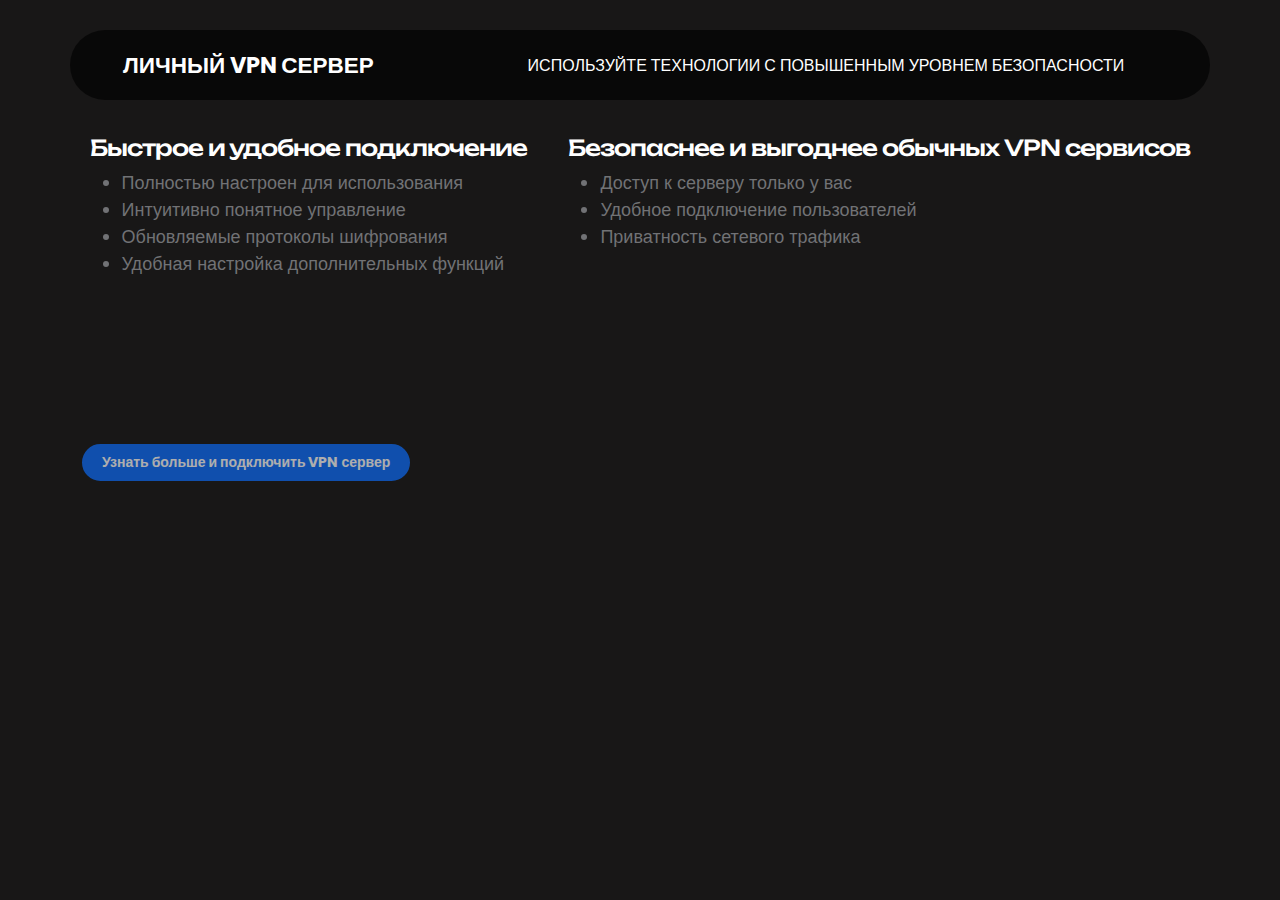
==== index.html @ d7507fad "Update index.html" ====
<!doctype html>
<html lang="ru">
<head>
    <meta charset="utf-8">
    <meta name="viewport" content="width=device-width, initial-scale=1">

    <meta name="description" content="Персональный VPN сервер с высоким уровнем безопасности и удобством использования.">
    <meta name="author" content="VPN Team">

    <title>Персональный VPN Сервер</title>

    <!-- CSS FILES -->                
    <link rel="preconnect" href="https://fonts.googleapis.com">
    <link rel="preconnect" href="https://fonts.gstatic.com" crossorigin>
    <link href="https://fonts.googleapis.com/css2?family=Poppins:ital,wght@0,200;0,400;0,700;1,200&family=Unbounded:wght@400;700&display=swap" rel="stylesheet">
    <link href="css/bootstrap.min.css" rel="stylesheet">
    <link href="css/bootstrap-icons.css" rel="stylesheet">
    <link href="css/tooplate-kool-form-pack.css" rel="stylesheet">

    <style>
        /* Custom CSS */
        .text-content, .additional-text {
            position: absolute;
            color: white;
            font-size: 1.25rem;
            line-height: 1.5;
        }

        .text-content {
            top: 15%;
            left: 7%;
        }

        .additional-text {
            top: 15%;
            right: 7%;
        }

        @media (max-width: 768px) {
            .text-content, .additional-text {
                font-size: 1rem;
                top: 10%;
            }
        }

        #whatsapp-link, #telegram-link {
            display: flex;
            flex-direction: column;
            align-items: center;
        }
    </style>
</head>
<body>

<main>
    <header class="site-header">
        <div class="container">
            <div class="row justify-content-between">
                <div class="col-lg-12 d-flex align-items-center">
                    <a class="site-header-text me-auto" href="index.html">
                        <i class="bi-box"></i>
                        <span style="font-size: 125%;">ЛИЧНЫЙ VPN СЕРВЕР</span>
                    </a>
                    <span class="text-white me-4 d-none d-lg-block">ИСПОЛЬЗУЙТЕ ТЕХНОЛОГИИ С ПОВЫШЕННЫМ УРОВНЕМ БЕЗОПАСНОСТИ</span>
                    <a class="bi-list offcanvas-icon" data-bs-toggle="offcanvas" href="#offcanvasMenu" role="button"></a>
                </div>
            </div>
        </div>
    </header>

    <div class="offcanvas offcanvas-end" id="offcanvasMenu" tabindex="-1">
        <div class="offcanvas-header">
            <button type="button" class="btn-close" data-bs-dismiss="offcanvas" aria-label="Close"></button>
        </div>
        <div class="offcanvas-body">
            <nav>
                <ul>
                    <li><a href="register.html">Регистрация или Авторизация</a></li>
                    <li><a href="password-reset.html">Сброс Пароля</a></li>
                    <li><a href="contact.html">Контакты</a></li>
                </ul>
            </nav>
        </div>
    </div>

    <section class="hero-section d-flex justify-content-center align-items-center" id="section_1">
        <div class="container">
            <div class="text-content">
                <h5>Быстрое и удобное подключение</h5>
                <ul style="color: #CCCCCC;">
                    <li>Полностью настроен для использования</li>
                    <li>Интуитивно понятное управление</li>
                    <li>Обновляемые протоколы шифрования</li>
                    <li>Удобная настройка дополнительных функций</li>
                </ul>
            </div>

            <div class="additional-text">
                <h5>Безопаснее и выгоднее обычных VPN сервисов</h5>
                <ul style="color: #CCCCCC;">
                    <li>Доступ к серверу только у вас</li>
                    <li>Удобное подключение пользователей</li>
                    <li>Приватность сетевого трафика</li>
                </ul>
            </div>

                  
            <div>
                <button id="connectBtn" class="custom-btn btn btn-primary mt-4" disabled>Узнать больше и подключить VPN сервер</button>
            </div>
        </div>

        <div class="video-wrap">
            <video autoplay loop muted class="custom-video">
                <source src="videos/video.mp4" type="video/mp4">
                Ваш браузер не поддерживает тег video.
            </video>
        </div>
    </section>
</main>

<!-- JAVASCRIPT FILES -->
<script src="js/jquery.min.js"></script>
<script src="js/bootstrap.bundle.min.js"></script>
<script>
    // Enable "Connect" button only after messenger link click
    const connectBtn = document.getElementById('connectBtn');
    const messengerLinks = document.querySelectorAll('.whatsapp-link, .telegram-link');

    messengerLinks.forEach(link => {
        link.addEventListener('click', () => {
            connectBtn.disabled = false;
        });
    });
</script>
</body>
</html>
---- css/tooplate-kool-form-pack.css ----
/*

Tooplate 2136 Kool Form Pack

https://www.tooplate.com/view/2136-kool-form-pack

Bootstrap 5 Form Pack Template

*/


/*---------------------------------------
  CUSTOM PROPERTIES ( VARIABLES )             
-----------------------------------------*/
:root {
  --body-bg-color:                #181717;
  --white-color:                  #ffffff;
  --primary-color:                #E07A5F;
  --secondary-color:              #F2CC8F;
  --section-bg-color:             #f0f8ff;
  --custom-btn-bg-color:          #E07A5F;
  --custom-btn-bg-hover-color:    #F2CC8F;
  --dark-color:                   #000000;
  --p-color:                      #717275;
  --link-hover-color:             #F2CC8F;

  --body-font-family:             'Poppins', sans-serif;
  --heading-font-family:          'Unbounded', sans-serif;

  --h1-font-size:                 62px;
  --h2-font-size:                 36px;
  --h3-font-size:                 28px;
  --h4-font-size:                 24px;
  --h5-font-size:                 22px;
  --h6-font-size:                 20px;
  --p-font-size:                  18px;
  --menu-font-size:               16px;
  --btn-font-size:                14px;

  --border-radius-large:          100px;
  --border-radius-medium:         20px;
  --border-radius-small:          10px;

  --font-weight-normal:           400;
  --font-weight-medium:           500;
  --font-weight-bold:             700;
}

body {
  background-color: var(--body-bg-color);
  font-family: var(--body-font-family); 
}


/*---------------------------------------
  TYPOGRAPHY               
-----------------------------------------*/
h1,
h2,
h3,
h4,
h5,
h6 {
  font-family: var(--heading-font-family);
  font-weight: var(--font-weight-medium);
  letter-spacing: -1px;
}

h1 {
  font-size: var(--h1-font-size);
  font-weight: var(--font-weight-bold);
}

h2 {
  font-size: var(--h2-font-size);
  font-weight: var(--font-weight-bold);
}

h3 {
  font-size: var(--h3-font-size);
}

h4 {
  font-size: var(--h4-font-size);
}

h5 {
  font-size: var(--h5-font-size);
}

h6 {
  font-size: var(--h6-font-size);
}

p {
  color: var(--p-color);
  font-size: var(--p-font-size);
  font-weight: var(--font-weight-normal);
}

ul li {
  color: var(--p-color);
  font-size: var(--p-font-size);
  font-weight: var(--font-weight-normal);
}

a, 
button {
  touch-action: manipulation;
  transition: all 0.3s;
}

a {
  display: inline-block;
  color: var(--secondary-color);
  text-decoration: none;
}

a:hover {
  color: var(--link-hover-color);
}

b,
strong {
  font-weight: var(--font-weight-bold);
}


/*---------------------------------------
  SECTION               
-----------------------------------------*/
.section-bg {
  background-color: var(--section-bg-color);
}

.section-padding {
  padding-top: 100px;
  padding-bottom: 100px;
}

::selection {
  background-color: var(--primary-color);
  color: var(--white-color);
}

.page-404-title {
  color: var(--primary-color);
  font-size: 100px;
}

.page-404-title + h3 {
  color: var(--secondary-color);
}


/*---------------------------------------
  CUSTOM BUTTON               
-----------------------------------------*/
.custom-btn {
  background: var(--custom-btn-bg-color);
  border: 2px solid transparent;
  border-radius: var(--border-radius-large);
  color: var(--white-color);
  font-size: var(--btn-font-size);
  font-weight: var(--font-weight-bold);
  line-height: normal;
  transition: all 0.3s;
  padding: 6px 18px;
}

.custom-btn:hover {
  background: var(--custom-btn-bg-hover-color);
  color: var(--white-color);
}

.custom-border-btn {
  background: transparent;
  border: 2px solid var(--secondary-color);
  color: var(--secondary-color);
}

.custom-border-btn:hover {
  background: var(--secondary-color);
  border-color: transparent;
  color: var(--white-color);
}

.custom-btn-bg-white {
  border-color: var(--white-color);
  color: var(--white-color);
}

.custom-btn-group .link {
  color: var(--white-color);
  font-weight: var(--font-weight-medium);
}

.custom-btn-group .link:hover {
  color: var(--link-hover-color);
}


/*---------------------------------------
  SITE HEADER        
-----------------------------------------*/
.site-header {
  position: absolute;
  z-index: 22;
  top: 0;
  right: 0;
  left: 0;
  padding-top: 30px;
  padding-bottom: 30px;
}

.site-header .container {
  background-color: rgba(0, 0, 0, 0.65);
  border-radius: var(--border-radius-large);
  padding: 15px 25px;
  max-height: 70px;
}

.site-header-text {
  color: var(--white-color);
  font-size: var(--p-font-size);
  font-weight: var(--font-weight-bold);
}

.site-header-text span {
  margin-left: 10px;
}

.site-header .social-icon {
  max-height: 35px;
}

.offcanvas {
  background-color: rgba(0, 0, 0, 0.85);
  padding: 30px;
}

.offcanvas.offcanvas-end {
  border-left: 0;
}

.offcanvas-header .btn-close {
  filter: brightness(0) invert(1);
  transition: all 0.3s;
}

.offcanvas-header .btn-close:hover {
  transform: rotate(180deg);
}

.offcanvas-icon {
  font-size: var(--h3-font-size);
  color: var(--white-color);
  margin-left: 15px;
}

.offcanvas nav ul {
  margin: 0;
  padding: 0;
}

.offcanvas nav ul li {
  list-style: none;
  display: block;
}

.offcanvas nav ul li a {
  color: var(--white-color);
  font-family: var(--heading-font-family);
  font-size: var(--p-font-size);
  font-weight: var(--font-weight-medium);
  display: inline-block;
  margin-top: 5px;
  margin-bottom: 5px;
}

.offcanvas nav ul li a:hover,
.offcanvas nav ul li a.active {
  color: var(--link-hover-color);
}


/*---------------------------------------
  HERO        
-----------------------------------------*/
.hero-section {
  position: relative;
  overflow: hidden;
  height: 100vh;
  min-height: 675px;
  padding-top: 100px;
  padding-bottom: 100px;
}

.hero-bg {
  background-image: url('../images/people-practicing-social-integration.jpg');
  background-repeat: no-repeat;
  background-position: center;
  background-size: cover;
}

.hero-bg::after {
  content: "";
  background: linear-gradient(to top, var(--dark-color), transparent 200%);
  position: absolute;
  top: 0;
  left: 0;
  width: 100%;
  height: 100%;
  pointer-events: none;
}

.hero-bg .container {
  position: relative;
  z-index: 2;
}

.hero-section small {
  color: var(--primary-color);
  display: block;
  font-size: var(--btn-font-size);
  font-style: italic;
  position: relative;
  padding-left: 75px;
}

.hero-section small::before {
  content: "";
  background-color: var(--white-color);
  width: 50px;
  height: 2px;
  position: absolute;
  top: 50%;
  left: 35px;
  transform: translate(-50%, 0);
}

.video-wrap {
  z-index: -100;
}

.custom-video {
  position: absolute;
  top: 0;
  left: 0;
  object-fit: cover;
  width: 100%;
  height: 100%;
}

.hero-title {
  color: var(--white-color);
}


/*---------------------------------------
  COUNTDOWN              
-----------------------------------------*/
.countdown {
  padding-left: 0;
}

.countdown-title {
  color: var(--white-color);
}

.countdown-item {
  list-style: none;
  flex: 0 0 13%;
  margin: 15px;
}

.countdown-text {
  color: var(--section-bg-color);
  font-size: var(--p-font-size);
  font-style: italic;
}


/*---------------------------------------
  MODAL EMAIL FORM        
-----------------------------------------*/
.modal-content {
  background-color: var(--dark-color);
  border-radius: 0;
  position: relative;
}

.modal-content::after {
  content: "";
  background-color: var(--custom-btn-bg-color);
  border: 50px solid var(--secondary-color);
  border-radius: 100%;
  position: absolute;
  top: -100px;
  right: -120px;
  width: 250px;
  height: 250px;
  pointer-events: none;
}

.modal-header,
.modal-body,
.modal-footer {
  padding: 30px 40px;
}

.modal-header {
  background-color: var(--dark-color);
  border-radius: 0;
  border-bottom: 0;
  padding: 0;
}

.modal-body h2 {
  color: var(--white-color);
  font-size: var(--h4-font-size);
  position: relative;
  bottom: 30px;
}

.modal-header .btn-close {
  filter: brightness(0) invert(1);
  position: relative;
  z-index: 22;
  top: 20px;
  right: 20px;
  transition: all 0.3s;
}

.modal-header .btn-close:hover {
  transform: rotate(180deg);
}

.modal-body,
.modal-footer {
  position: relative;
  z-index: 2;
}

.modal-footer {
  border-top: 0;
  padding-top: 0;
}

.modal-footer p {
  font-size: var(--btn-font-size);
}


/*---------------------------------------
  CUSTOM FORM               
-----------------------------------------*/
.custom-form .form-control {
  border-radius: var(--border-radius-large);
  border-width: 2px;
  box-shadow: none;
  color: var(--p-color);
  margin-bottom: 20px;
  padding: 10px;
  padding-left: 20px;
  outline: none;
}

.custom-form .form-control:focus,
.custom-form .form-control:hover {
  border-color: var(--primary-color);
}

.form-check-input:checked {
  background-color: var(--primary-color);
  border-color: var(--primary-color);
}

.form-floating>label {
  padding-left: 20px;
}

.custom-form button[type="submit"] {
  background: var(--custom-btn-bg-color);
  border: none;
  border-radius: var(--border-radius-large);
  color: var(--white-color);
  font-family: var(--heading-font-family);
  font-size: var(--p-font-size);
  font-weight: var(--font-weight-bold);
  transition: all 0.3s;
  margin-bottom: 0;
  padding-left: 10px;
}

.custom-form button[type="submit"]:hover,
.custom-form button[type="submit"]:focus {
  background: var(--custom-btn-bg-hover-color);
  border-color: transparent;
}

.custom-form .form-check-label {
  color: var(--p-color);
}

.contact-form .form-floating>textarea {
  border-radius: var(--border-radius-medium);
  height: 110px;
}

.login-form .custom-btn {
  font-family: var(--heading-font-family);
  padding: 10.25px 35px;
  font-size: var(--p-font-size);
}


/*---------------------------------------
  SOCIAL ICON               
-----------------------------------------*/
.social-icon {
  margin: 0;
  padding: 0;
}

.social-icon-item {
  list-style: none;
  display: inline-block;
  vertical-align: top;
}

.social-icon-link {
  border-radius: var(--border-radius-large);
  color: var(--white-color);
  font-size: var(--btn-font-size);
  display: block;
  margin-right: 5px;
  text-align: center;
  width: 35px;
  height: 35px;
  line-height: 36px;
  transition: background 0.2s, color 0.2s;
}

.social-icon-link:hover {
  background: var(--primary-color);
  color: var(--white-color);
}


/*---------------------------------------
  RESPONSIVE STYLES               
-----------------------------------------*/
@media screen and (max-width: 991px) {
  h1 {
    font-size: 36px;
  }

  h2 {
    font-size: 28px;
  }

  h3 {
    font-size: 22px;
  }

  h4 {
    font-size: 20px;
  }

  h5 {
    font-size: 18px;
  }

  h6 {
    font-size: 16px;
  }

  .section-padding {
    padding-top: 50px;
    padding-bottom: 50px;
  }
}

@media screen and (max-width: 480px) {
  .site-header .social-icon {
    display: none !important;
  }

  .offcanvas-icon {
    margin-left: 10px;
  }

  .countdown-item {
    margin: 10px;
  }
}
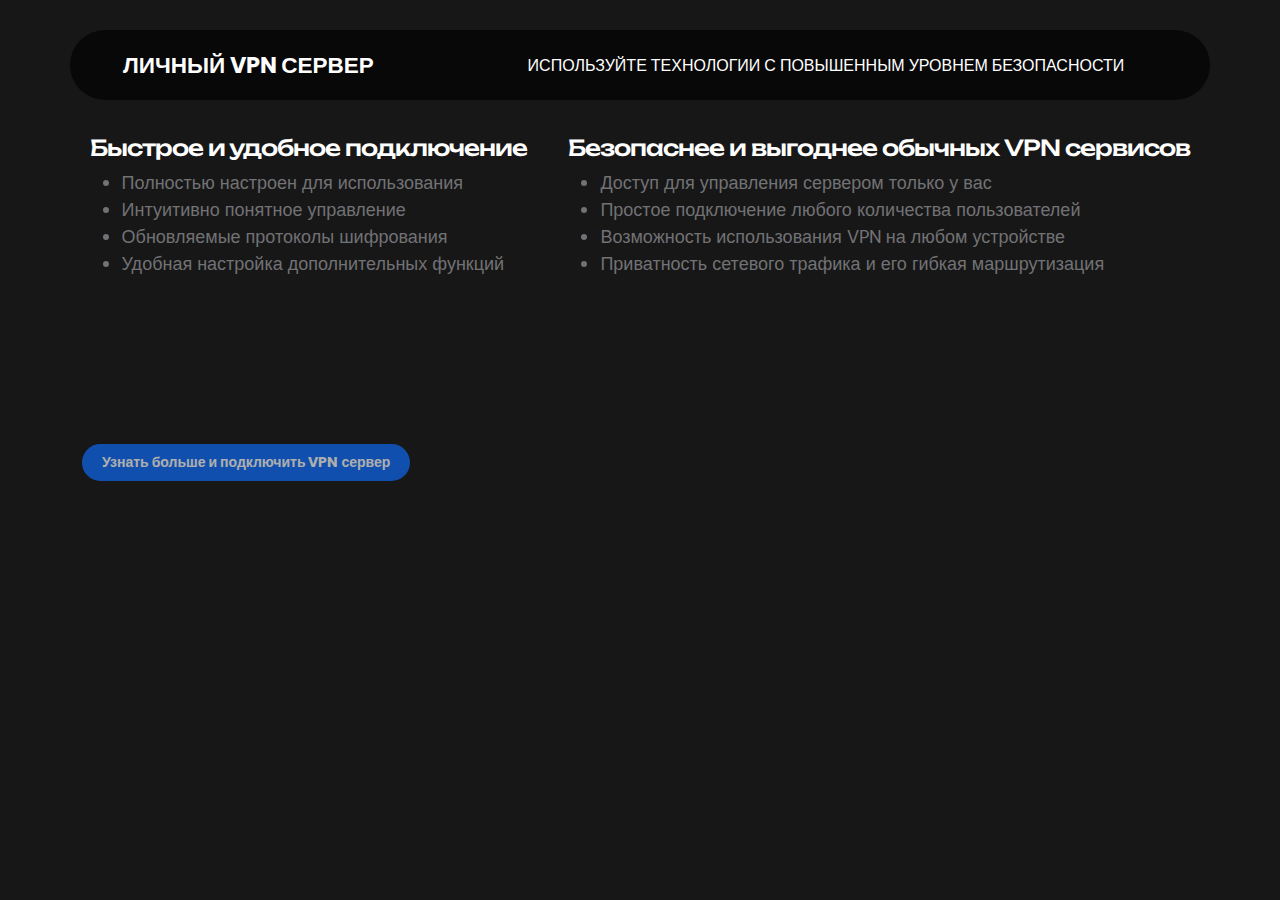
==== commit e4972588: "Update index.html" ====
--- a/index.html
+++ b/index.html
@@ -98,9 +98,10 @@
             <div class="additional-text">
                 <h5>Безопаснее и выгоднее обычных VPN сервисов</h5>
                 <ul style="color: #CCCCCC;">
-                    <li>Доступ к серверу только у вас</li>
-                    <li>Удобное подключение пользователей</li>
-                    <li>Приватность сетевого трафика</li>
+                    <li>Доступ для управления сервером только у вас</li>
+                    <li>Простое подключение любого количества пользователей</li>
+                    <li>Возможность использования VPN на любом устройстве</li>
+                    <li>Приватность сетевого трафика и его гибкая маршрутизация</li>
                 </ul>
             </div>
 
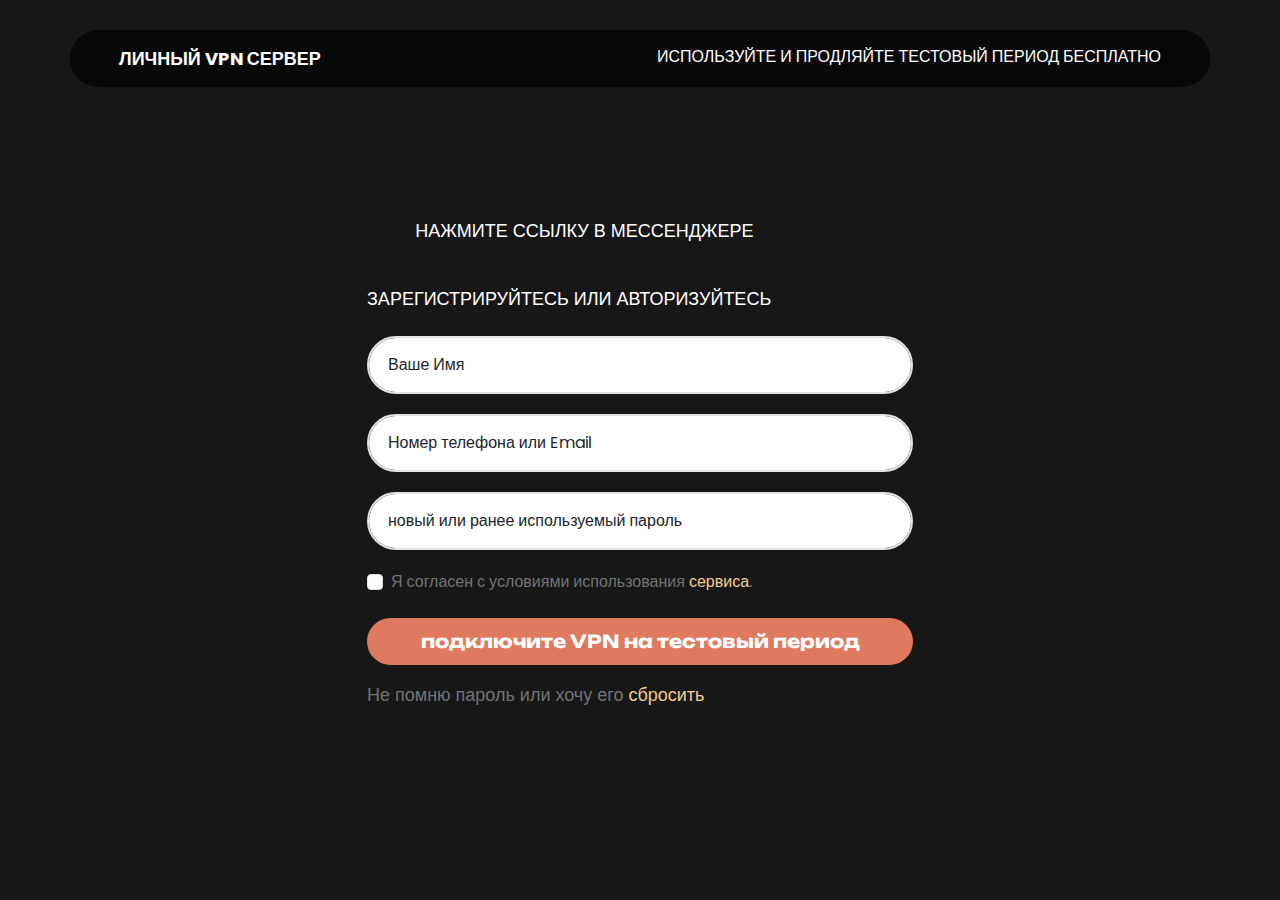
==== commit 66037f38: "Update index.html" ====
--- a/index.html
+++ b/index.html
@@ -1,138 +1,123 @@
 <!doctype html>
-<html lang="ru">
-<head>
-    <meta charset="utf-8">
-    <meta name="viewport" content="width=device-width, initial-scale=1">
+<html lang="en">
+    <head>
+        <meta charset="utf-8">
+        <meta name="viewport" content="width=device-width, initial-scale=1">
 
-    <meta name="description" content="Персональный VPN сервер с высоким уровнем безопасности и удобством использования.">
-    <meta name="author" content="VPN Team">
+        <meta name="description" content="Создайте личный VPN сервер. Надежность и безопасность на высшем уровне!">
+        <meta name="author" content="VPN Server Team">
 
-    <title>Персональный VPN Сервер</title>
+        <title>Личный VPN Сервер | Регистрация</title>
 
-    <!-- CSS FILES -->                
-    <link rel="preconnect" href="https://fonts.googleapis.com">
-    <link rel="preconnect" href="https://fonts.gstatic.com" crossorigin>
-    <link href="https://fonts.googleapis.com/css2?family=Poppins:ital,wght@0,200;0,400;0,700;1,200&family=Unbounded:wght@400;700&display=swap" rel="stylesheet">
-    <link href="css/bootstrap.min.css" rel="stylesheet">
-    <link href="css/bootstrap-icons.css" rel="stylesheet">
-    <link href="css/tooplate-kool-form-pack.css" rel="stylesheet">
+        <!-- CSS FILES -->                
+        <link rel="preconnect" href="https://fonts.googleapis.com">
+        <link rel="preconnect" href="https://fonts.gstatic.com" crossorigin>
 
-    <style>
-        /* Custom CSS */
-        .text-content, .additional-text {
-            position: absolute;
-            color: white;
-            font-size: 1.25rem;
-            line-height: 1.5;
-        }
+        <link href="https://fonts.googleapis.com/css2?family=Poppins:ital,wght@0,200;0,400;0,700;1,200&family=Unbounded:wght@400;700&display=swap" rel="stylesheet">
+        <link href="css/bootstrap.min.css" rel="stylesheet">
+        <link href="css/bootstrap-icons.css" rel="stylesheet">
+        <link href="css/tooplate-kool-form-pack.css" rel="stylesheet">
+        <title>Registration Page</title>
+        <link rel="stylesheet" href="custom-styles.css">
+    </head>
+    
+    <body>
+        <main>
+            <header class="site-header">
+                <div class="container">
+                    <div class="row justify-content-between">
+                        <div class="col-lg-12 col-12 d-flex">
+                            <a class="site-header-text d-flex justify-content-center align-items-center me-auto" href="index.html">
+                                <i class="bi-box"></i>
+                                <span>ЛИЧНЫЙ VPN СЕРВЕР</span>
+                            </a>
+                            <span class="text-white me-4 d-none d-lg-block">
+                                ИСПОЛЬЗУЙТЕ И ПРОДЛЯЙТЕ ТЕСТОВЫЙ ПЕРИОД БЕСПЛАТНО
+                            </span>
+                        </div>
+                    </div>
+                </div>
+            </header>
 
-        .text-content {
-            top: 15%;
-            left: 7%;
-        }
-
-        .additional-text {
-            top: 15%;
-            right: 7%;
-        }
-
-        @media (max-width: 768px) {
-            .text-content, .additional-text {
-                font-size: 1rem;
-                top: 10%;
-            }
-        }
-
-        #whatsapp-link, #telegram-link {
-            display: flex;
-            flex-direction: column;
-            align-items: center;
-        }
-    </style>
-</head>
-<body>
-
-<main>
-    <header class="site-header">
-        <div class="container">
-            <div class="row justify-content-between">
-                <div class="col-lg-12 d-flex align-items-center">
-                    <a class="site-header-text me-auto" href="index.html">
-                        <i class="bi-box"></i>
-                        <span style="font-size: 125%;">ЛИЧНЫЙ VPN СЕРВЕР</span>
-                    </a>
-                    <span class="text-white me-4 d-none d-lg-block">ИСПОЛЬЗУЙТЕ ТЕХНОЛОГИИ С ПОВЫШЕННЫМ УРОВНЕМ БЕЗОПАСНОСТИ</span>
-                    <a class="bi-list offcanvas-icon" data-bs-toggle="offcanvas" href="#offcanvasMenu" role="button"></a>
+            <div class="offcanvas offcanvas-end" data-bs-scroll="true" tabindex="-1" id="offcanvasMenu" aria-labelledby="offcanvasMenuLabel">
+                <div class="offcanvas-header">
+                    <button type="button" class="btn-close ms-auto" data-bs-dismiss="offcanvas" aria-label="Close"></button>
+                </div>
+                <div class="offcanvas-body d-flex flex-column justify-content-center align-items-center">
+                    <nav>
+                        <ul>
+                            <li><a href="login.html">Login Form</a></li>
+                            <li><a class="active" href="register.html">Create an account</a></li>
+                            <li><a href="password-reset.html">Password Reset</a></li>
+                            <li><a href="404.html">404 Page</a></li>
+                            <li><a href="contact.html">Contact Form</a></li>
+                        </ul>
+                    </nav>
                 </div>
             </div>
-        </div>
-    </header>
 
-    <div class="offcanvas offcanvas-end" id="offcanvasMenu" tabindex="-1">
-        <div class="offcanvas-header">
-            <button type="button" class="btn-close" data-bs-dismiss="offcanvas" aria-label="Close"></button>
-        </div>
-        <div class="offcanvas-body">
-            <nav>
-                <ul>
-                    <li><a href="register.html">Регистрация или Авторизация</a></li>
-                    <li><a href="password-reset.html">Сброс Пароля</a></li>
-                    <li><a href="contact.html">Контакты</a></li>
-                </ul>
-            </nav>
-        </div>
-    </div>
+            <section class="hero-section d-flex justify-content-center align-items-center">
+                <div class="container">
+                    <div class="row">
+                        <div class="col-lg-6 col-12 mx-auto">
+                            <form class="custom-form" role="form" method="post">
+                                
+                                <div class="container mt-4">
+                                    <div class="row">
+                                        <div class="col-lg-12 col-12 d-flex justify-content-center align-items-center">
+                                                <p class="text-white m-0 me-4">НАЖМИТЕ ССЫЛКУ В МЕССЕНДЖЕРЕ</p>
+                                            <div style="display: flex; align-items: center; gap: 25px;">
+                                                <a href="https://api.whatsapp.com/send?text=ССЫЛКА%20НА%20БЕСПЛАТНЫЙ%20VPN%20и%20ЛИЧНЫЙ%20VPN%20СЕРВЕР, может пригодиться" class="messenger-link">
+                                                    <i class="bi bi-whatsapp messenger-icon fs-1"></i>
+                                                </a>
+                                                <a href="https://t.me/share/url?url=ССЫЛКА%20НА%20БЕСПЛАТНЫЙ%20VPN%20и%20ЛИЧНЫЙ%20VPN%20СЕРВЕР, может пригодиться" class="messenger-link">
+                                                    <i class="bi bi-telegram messenger-icon fs-1"></i>
+                                                </a>
+                                            </div>
+                                        
+                                        </div>
+                                    </div>
+                                    <br>
+                                </div>
+                                <p class="text-white m-0 me-4">ЗАРЕГИСТРИРУЙТЕСЬ ИЛИ АВТОРИЗУЙТЕСЬ</p>
+                                <div class="form-floating mt-4">
+                                    <input type="text" name="full-name" id="full-name" class="form-control" placeholder="Ваше имя" required>
+                                    <label for="full-name">Ваше Имя</label>
+                                </div>
+                                <div class="form-floating mt-3">
+                                    <input type="email" name="email" id="email-register" class="form-control" placeholder="Email address" required>
+                                    <label for="email-register">Номер телефона или Email</label>
+                                </div>
+                                <div class="form-floating mt-3">
+                                    <input type="password" name="password" id="password" class="form-control" placeholder="Password" required>
+                                    <label for="password">новый или ранее используемый пароль</label>
+                                </div>
+                                <div class="form-check mt-3">
+                                    <input class="form-check-input" type="checkbox" value="" id="termsCheck">
+                                    <label class="form-check-label" for="termsCheck">
+                                        Я согласен с условиями использования <a href="404.html">сервиса</a>.
+                                    </label>
+                                </div>
+                                <button type="submit" class="form-control mt-4">подключите VPN на тестовый период</button>
+                                <p class="mt-3">Не помню пароль или хочу его <a href="password-reset.html">сбросить</a></p>
+                            </form>
+                        </div>
+                    </div>
+                </div>
 
-    <section class="hero-section d-flex justify-content-center align-items-center" id="section_1">
-        <div class="container">
-            <div class="text-content">
-                <h5>Быстрое и удобное подключение</h5>
-                <ul style="color: #CCCCCC;">
-                    <li>Полностью настроен для использования</li>
-                    <li>Интуитивно понятное управление</li>
-                    <li>Обновляемые протоколы шифрования</li>
-                    <li>Удобная настройка дополнительных функций</li>
-                </ul>
-            </div>
+                <div class="video-wrap">
+                    <video autoplay loop muted class="custom-video" poster="images/video-poster.jpg">
+                        <source src="videos/video.mp4" type="video/mp4">
+                        Your browser does not support the video tag.
+                    </video>
+                </div>
+            </section>
+        </main>
 
-            <div class="additional-text">
-                <h5>Безопаснее и выгоднее обычных VPN сервисов</h5>
-                <ul style="color: #CCCCCC;">
-                    <li>Доступ для управления сервером только у вас</li>
-                    <li>Простое подключение любого количества пользователей</li>
-                    <li>Возможность использования VPN на любом устройстве</li>
-                    <li>Приватность сетевого трафика и его гибкая маршрутизация</li>
-                </ul>
-            </div>
-
-                  
-            <div>
-                <button id="connectBtn" class="custom-btn btn btn-primary mt-4" disabled>Узнать больше и подключить VPN сервер</button>
-            </div>
-        </div>
-
-        <div class="video-wrap">
-            <video autoplay loop muted class="custom-video">
-                <source src="videos/video.mp4" type="video/mp4">
-                Ваш браузер не поддерживает тег video.
-            </video>
-        </div>
-    </section>
-</main>
-
-<!-- JAVASCRIPT FILES -->
-<script src="js/jquery.min.js"></script>
-<script src="js/bootstrap.bundle.min.js"></script>
-<script>
-    // Enable "Connect" button only after messenger link click
-    const connectBtn = document.getElementById('connectBtn');
-    const messengerLinks = document.querySelectorAll('.whatsapp-link, .telegram-link');
-
-    messengerLinks.forEach(link => {
-        link.addEventListener('click', () => {
-            connectBtn.disabled = false;
-        });
-    });
-</script>
-</body>
+        <!-- JAVASCRIPT FILES -->
+        <script src="js/jquery.min.js"></script>
+        <script src="js/bootstrap.bundle.min.js"></script>
+        <script src="js/countdown.js"></script>
+        <script src="js/init.js"></script>
+    </body>
 </html>
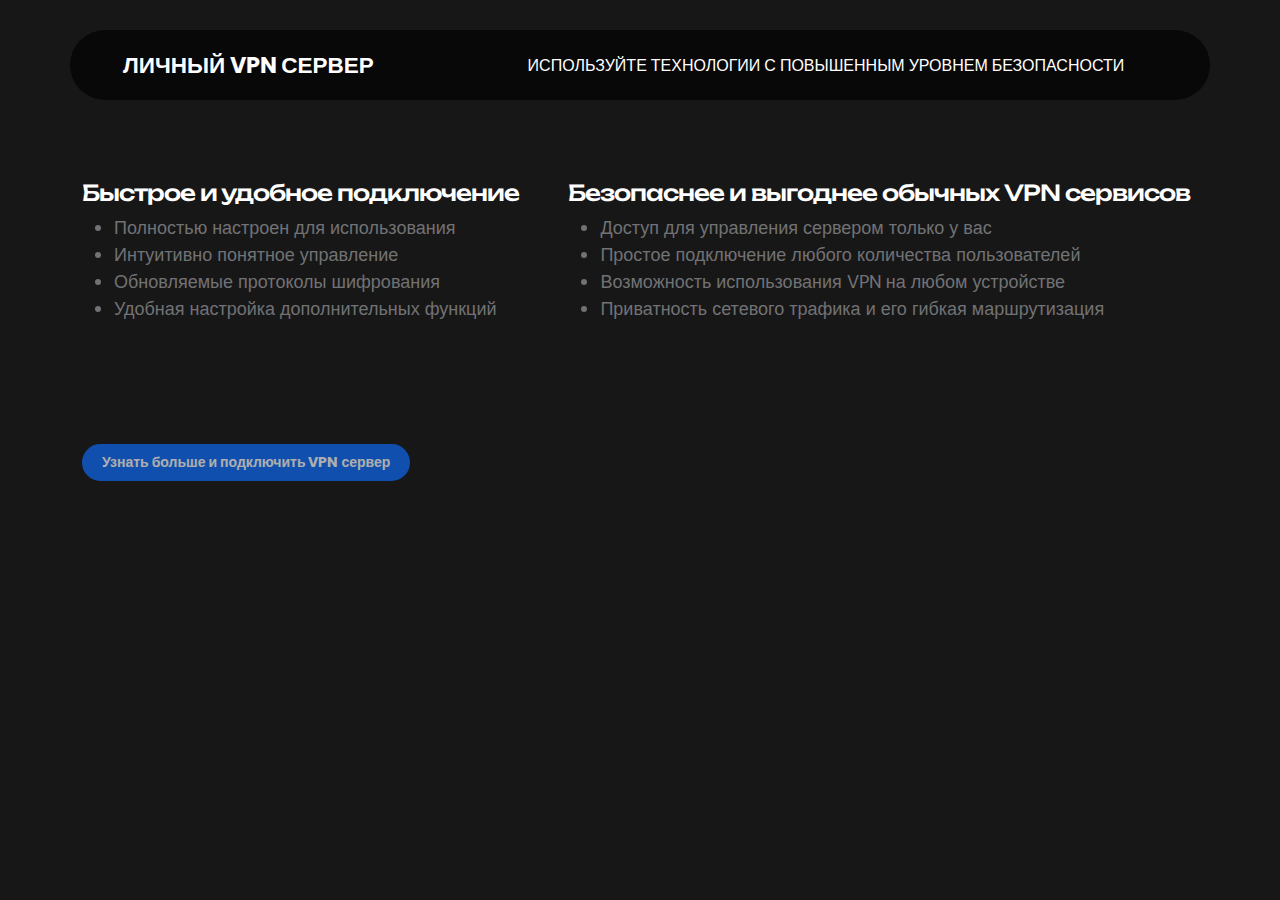
==== commit 1bcfe97d: "Автоматическая синхронизация изменений" ====
--- a/index.html
+++ b/index.html
@@ -1,123 +1,151 @@
 <!doctype html>
-<html lang="en">
-    <head>
-        <meta charset="utf-8">
-        <meta name="viewport" content="width=device-width, initial-scale=1">
+<html lang="ru">
+<head>
+    <meta charset="utf-8">
+    <meta name="viewport" content="width=device-width, initial-scale=1">
 
-        <meta name="description" content="Создайте личный VPN сервер. Надежность и безопасность на высшем уровне!">
-        <meta name="author" content="VPN Server Team">
+    <meta name="description" content="Персональный VPN сервер с высоким уровнем безопасности и удобством использования.">
+    <meta name="author" content="VPN Team">
 
-        <title>Личный VPN Сервер | Регистрация</title>
+    <title>Персональный VPN Сервер</title>
 
-        <!-- CSS FILES -->                
-        <link rel="preconnect" href="https://fonts.googleapis.com">
-        <link rel="preconnect" href="https://fonts.gstatic.com" crossorigin>
+    <!-- CSS FILES -->                
+    <link rel="preconnect" href="https://fonts.googleapis.com">
+    <link rel="preconnect" href="https://fonts.gstatic.com" crossorigin>
+    <link href="https://fonts.googleapis.com/css2?family=Poppins:ital,wght@0,200;0,400;0,700;1,200&family=Unbounded:wght@400;700&display=swap" rel="stylesheet">
+    <link href="css/bootstrap.min.css" rel="stylesheet">
+    <link href="css/bootstrap-icons.css" rel="stylesheet">
+    <link href="css/tooplate-kool-form-pack.css" rel="stylesheet">
+    <link href="css/custom-styles.css" rel="stylesheet">
 
-        <link href="https://fonts.googleapis.com/css2?family=Poppins:ital,wght@0,200;0,400;0,700;1,200&family=Unbounded:wght@400;700&display=swap" rel="stylesheet">
-        <link href="css/bootstrap.min.css" rel="stylesheet">
-        <link href="css/bootstrap-icons.css" rel="stylesheet">
-        <link href="css/tooplate-kool-form-pack.css" rel="stylesheet">
-        <title>Registration Page</title>
-        <link rel="stylesheet" href="custom-styles.css">
-    </head>
-    
-    <body>
-        <main>
-            <header class="site-header">
-                <div class="container">
-                    <div class="row justify-content-between">
-                        <div class="col-lg-12 col-12 d-flex">
-                            <a class="site-header-text d-flex justify-content-center align-items-center me-auto" href="index.html">
-                                <i class="bi-box"></i>
-                                <span>ЛИЧНЫЙ VPN СЕРВЕР</span>
-                            </a>
-                            <span class="text-white me-4 d-none d-lg-block">
-                                ИСПОЛЬЗУЙТЕ И ПРОДЛЯЙТЕ ТЕСТОВЫЙ ПЕРИОД БЕСПЛАТНО
-                            </span>
-                        </div>
-                    </div>
-                </div>
-            </header>
+    <style>
+        /* Custom CSS */
+        .text-content, .additional-text {
+            position: absolute;
+            top: 20%;
+            color: white;
+            font-size: 50%;
+            line-height: 1.5;
+        }
 
-            <div class="offcanvas offcanvas-end" data-bs-scroll="true" tabindex="-1" id="offcanvasMenu" aria-labelledby="offcanvasMenuLabel">
-                <div class="offcanvas-header">
-                    <button type="button" class="btn-close ms-auto" data-bs-dismiss="offcanvas" aria-label="Close"></button>
-                </div>
-                <div class="offcanvas-body d-flex flex-column justify-content-center align-items-center">
-                    <nav>
-                        <ul>
-                            <li><a href="login.html">Login Form</a></li>
-                            <li><a class="active" href="register.html">Create an account</a></li>
-                            <li><a href="password-reset.html">Password Reset</a></li>
-                            <li><a href="404.html">404 Page</a></li>
-                            <li><a href="contact.html">Contact Form</a></li>
-                        </ul>
-                    </nav>
+        .additional-text {
+            right: 7%;
+        }
+
+        /* Общие стили для иконок и текста мессенджеров */
+        .messenger-link {
+            display: flex;
+            flex-direction: column;
+            align-items: center;
+        }
+
+        .messenger-icon {
+            font-size: 5rem;
+            color: #FFFFFF;
+        }
+
+        .messenger-text {
+            font-size: 0.8rem;
+            color: #FFFFFF;
+        }
+
+        .messenger-link:hover .messenger-icon,
+        .messenger-link:hover .messenger-text {
+            background-color: #25D366;
+        }
+
+        .messenger-link:active .messenger-icon {
+            background-color: green;
+        }
+
+        .messenger-link:active .messenger-text {
+            background-color: blue;
+        }
+    </style>
+</head>
+<body>
+
+<main>
+    <header class="site-header">
+        <div class="container">
+            <div class="row justify-content-between">
+                <div class="col-lg-12 d-flex align-items-center">
+                    <a class="site-header-text me-auto" href="index.html">
+                        <i class="bi-box"></i>
+                        <span style="font-size: 125%;">ЛИЧНЫЙ VPN СЕРВЕР</span>
+                    </a>
+                    <span class="text-white me-4 d-none d-lg-block">ИСПОЛЬЗУЙТЕ ТЕХНОЛОГИИ С ПОВЫШЕННЫМ УРОВНЕМ БЕЗОПАСНОСТИ</span>
+                    <a class="bi-list offcanvas-icon" data-bs-toggle="offcanvas" href="#offcanvasMenu" role="button"></a>
                 </div>
             </div>
+        </div>
+    </header>
 
-            <section class="hero-section d-flex justify-content-center align-items-center">
-                <div class="container">
-                    <div class="row">
-                        <div class="col-lg-6 col-12 mx-auto">
-                            <form class="custom-form" role="form" method="post">
-                                
-                                <div class="container mt-4">
-                                    <div class="row">
-                                        <div class="col-lg-12 col-12 d-flex justify-content-center align-items-center">
-                                                <p class="text-white m-0 me-4">НАЖМИТЕ ССЫЛКУ В МЕССЕНДЖЕРЕ</p>
-                                            <div style="display: flex; align-items: center; gap: 25px;">
-                                                <a href="https://api.whatsapp.com/send?text=ССЫЛКА%20НА%20БЕСПЛАТНЫЙ%20VPN%20и%20ЛИЧНЫЙ%20VPN%20СЕРВЕР, может пригодиться" class="messenger-link">
-                                                    <i class="bi bi-whatsapp messenger-icon fs-1"></i>
-                                                </a>
-                                                <a href="https://t.me/share/url?url=ССЫЛКА%20НА%20БЕСПЛАТНЫЙ%20VPN%20и%20ЛИЧНЫЙ%20VPN%20СЕРВЕР, может пригодиться" class="messenger-link">
-                                                    <i class="bi bi-telegram messenger-icon fs-1"></i>
-                                                </a>
-                                            </div>
-                                        
-                                        </div>
-                                    </div>
-                                    <br>
-                                </div>
-                                <p class="text-white m-0 me-4">ЗАРЕГИСТРИРУЙТЕСЬ ИЛИ АВТОРИЗУЙТЕСЬ</p>
-                                <div class="form-floating mt-4">
-                                    <input type="text" name="full-name" id="full-name" class="form-control" placeholder="Ваше имя" required>
-                                    <label for="full-name">Ваше Имя</label>
-                                </div>
-                                <div class="form-floating mt-3">
-                                    <input type="email" name="email" id="email-register" class="form-control" placeholder="Email address" required>
-                                    <label for="email-register">Номер телефона или Email</label>
-                                </div>
-                                <div class="form-floating mt-3">
-                                    <input type="password" name="password" id="password" class="form-control" placeholder="Password" required>
-                                    <label for="password">новый или ранее используемый пароль</label>
-                                </div>
-                                <div class="form-check mt-3">
-                                    <input class="form-check-input" type="checkbox" value="" id="termsCheck">
-                                    <label class="form-check-label" for="termsCheck">
-                                        Я согласен с условиями использования <a href="404.html">сервиса</a>.
-                                    </label>
-                                </div>
-                                <button type="submit" class="form-control mt-4">подключите VPN на тестовый период</button>
-                                <p class="mt-3">Не помню пароль или хочу его <a href="password-reset.html">сбросить</a></p>
-                            </form>
-                        </div>
-                    </div>
-                </div>
+    <div class="offcanvas offcanvas-end" id="offcanvasMenu" tabindex="-1">
+        <div class="offcanvas-header">
+            <button type="button" class="btn-close" data-bs-dismiss="offcanvas" aria-label="Close"></button>
+        </div>
+        <div class="offcanvas-body">
+            <nav>
+                <ul>
+                    <li><a href="register.html">Регистрация или Авторизация</a></li>
+                    <li><a href="password-reset.html">Сброс Пароля</a></li>
+                    <li><a href="contact.html">Контакты</a></li>
+                </ul>
+            </nav>
+        </div>
+    </div>
 
-                <div class="video-wrap">
-                    <video autoplay loop muted class="custom-video" poster="images/video-poster.jpg">
-                        <source src="videos/video.mp4" type="video/mp4">
-                        Your browser does not support the video tag.
-                    </video>
-                </div>
-            </section>
-        </main>
+    <section class="hero-section d-flex justify-content-center align-items-center" id="section_1">
+        <div class="container">
+            <div class="text-content">
+                <h5>Быстрое и удобное подключение</h5>
+                <ul style="color: #CCCCCC;">
+                    <li>Полностью настроен для использования</li>
+                    <li>Интуитивно понятное управление</li>
+                    <li>Обновляемые протоколы шифрования</li>
+                    <li>Удобная настройка дополнительных функций</li>
+                </ul>
+            </div>
 
-        <!-- JAVASCRIPT FILES -->
-        <script src="js/jquery.min.js"></script>
-        <script src="js/bootstrap.bundle.min.js"></script>
-        <script src="js/countdown.js"></script>
-        <script src="js/init.js"></script>
-    </body>
-</html>
+            <div class="additional-text">
+                <h5>Безопаснее и выгоднее обычных VPN сервисов</h5>
+                <ul style="color: #CCCCCC;">
+                    <li>Доступ для управления сервером только у вас</li>
+                    <li>Простое подключение любого количества пользователей</li>
+                    <li>Возможность использования VPN на любом устройстве</li>
+                    <li>Приватность сетевого трафика и его гибкая маршрутизация</li>
+                </ul>
+            </div>
+
+                  
+            <div>
+                <button id="connectBtn" class="custom-btn btn btn-primary mt-4" disabled>Узнать больше и подключить VPN сервер</button>
+            </div>
+        </div>
+
+        <div class="video-wrap">
+            <video autoplay loop muted class="custom-video">
+                <source src="videos/video.mp4" type="video/mp4">
+                Ваш браузер не поддерживает тег video.
+            </video>
+        </div>
+    </section>
+</main>
+
+<!-- JAVASCRIPT FILES -->
+<script src="js/jquery.min.js"></script>
+<script src="js/bootstrap.bundle.min.js"></script>
+<script>
+    // Enable "Connect" button only after messenger link click
+    const connectBtn = document.getElementById('connectBtn');
+    const messengerLinks = document.querySelectorAll('.whatsapp-link, .telegram-link');
+
+    messengerLinks.forEach(link => {
+        link.addEventListener('click', () => {
+            connectBtn.disabled = false;
+        });
+    });
+</script>
+</body>
+</html>--- a/css/custom-styles.css
+++ b/css/custom-styles.css
@@ -0,0 +1,98 @@
+/* custom-styles.css */
+body .container .row .col-lg-6 .col-12 .mx-auto .form-floating .form-control {
+    /* ваши стили */
+}
+
+
+/* Общие стили для иконок и текста мессенджеров */
+.messenger-link {
+    display: flex;
+    flex-direction: column;
+    align-items: center;
+}
+
+.messenger-icon {
+    font-size: 5rem; /* Замените на желаемый размер */
+    color: #ffffff;
+}
+
+.messenger-text {
+    font-size: 0.8rem; /* Уменьшен размер текста на 50% */
+    color: #FFFFFF;
+}
+
+.messenger-link:hover .messenger-icon,
+.messenger-link:hover .messenger-text {
+    background-color: #25D366; /* Зеленый цвет при наведении для WhatsApp */
+}
+
+.messenger-link:active .messenger-icon {
+    background-color: green; /* Замените на желаемый цвет */
+}
+
+.messenger-link:active .messenger-text {
+    background-color: blue; /* Замените на желаемый цвет */
+}
+
+/* Удалены дублирующиеся стили из HTML */
+.text-content, .additional-text {
+    position: absolute;
+    top: 20%; /* Move the text up by 20% */
+    color: white;
+    font-size: 50%; /* Increase font size by 50% */
+    line-height: 1.5; /* Add line height for readability */
+}
+
+.additional-text {
+    right: 7%; /* Align it to the right */
+}
+
+/* Добавлены общие стили для ссылок на WhatsApp и Telegram */
+.whatsapp-icon {
+    color: #25D366; /* Зеленый цвет для WhatsApp */
+}
+
+.telegram-icon {
+    color: #0088cc; /* Цвет Telegram */
+}
+
+.messenger-icons {
+    display: flex;
+    gap: 15px;
+    justify-content: center;
+    margin-top: 20px;
+}
+
+.icon-link {
+    text-decoration: none;
+}
+
+.messenger-icon {
+    display: inline-block;
+    width: 50px;
+    height: 50px;
+    background-size: contain;
+    background-repeat: no-repeat;
+    transition: all 0.3s ease;
+}
+
+/* Default styles for icons */
+.whatsapp {
+    background-image: url('icons/whatsapp.svg');
+}
+.telegram {
+    background-image: url('icons/telegram.svg');
+}
+.facebook {
+    background-image: url('icons/facebook.svg');
+}
+
+/* Hover and click effects */
+.icon-link:hover .messenger-icon,
+.icon-link:focus .messenger-icon {
+    filter: brightness(1.2) hue-rotate(90deg);
+}
+
+.icon-link:active .messenger-icon {
+    transform: scale(0.95);
+}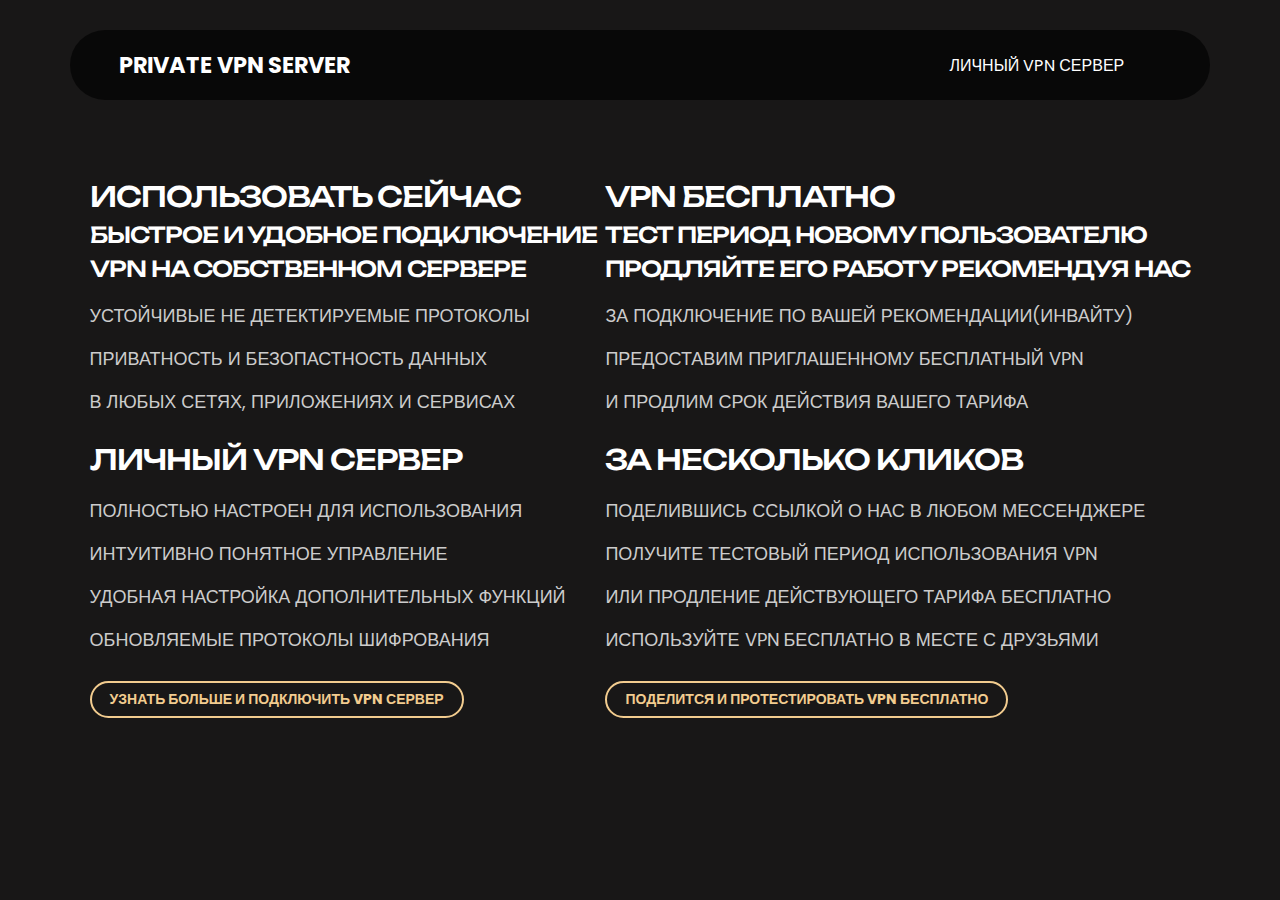
==== commit cc837202: "Update index.html" ====
--- a/index.html
+++ b/index.html
@@ -1,151 +1,193 @@
 <!doctype html>
 <html lang="ru">
-<head>
-    <meta charset="utf-8">
-    <meta name="viewport" content="width=device-width, initial-scale=1">
+    <head>
+        <meta charset="utf-8">
+        <meta name="viewport" content="width=device-width, initial-scale=1">
 
-    <meta name="description" content="Персональный VPN сервер с высоким уровнем безопасности и удобством использования.">
-    <meta name="author" content="VPN Team">
+        <meta name="description" content="">
+        <meta name="author" content="">
+		
+        <title>ПЕРСОНАЛЬНЫЙ VPN СЕРВЕР</title>
+		
+        <!-- CSS FILES -->                
+        <link rel="preconnect" href="https://fonts.googleapis.com">
+        
+        <link rel="preconnect" href="https://fonts.gstatic.com" crossorigin>
 
-    <title>Персональный VPN Сервер</title>
+        <link href="https://fonts.googleapis.com/css2?family=Poppins:ital,wght@0,200;0,400;0,700;1,200&family=Unbounded:wght@400;700&display=swap" rel="stylesheet">
+        
+        <link href="css/bootstrap.min.css" rel="stylesheet">
 
-    <!-- CSS FILES -->                
-    <link rel="preconnect" href="https://fonts.googleapis.com">
-    <link rel="preconnect" href="https://fonts.gstatic.com" crossorigin>
-    <link href="https://fonts.googleapis.com/css2?family=Poppins:ital,wght@0,200;0,400;0,700;1,200&family=Unbounded:wght@400;700&display=swap" rel="stylesheet">
-    <link href="css/bootstrap.min.css" rel="stylesheet">
-    <link href="css/bootstrap-icons.css" rel="stylesheet">
-    <link href="css/tooplate-kool-form-pack.css" rel="stylesheet">
-    <link href="css/custom-styles.css" rel="stylesheet">
+        <link href="css/bootstrap-icons.css" rel="stylesheet">
 
-    <style>
-        /* Custom CSS */
-        .text-content, .additional-text {
-            position: absolute;
-            top: 20%;
-            color: white;
-            font-size: 50%;
-            line-height: 1.5;
-        }
+        <link href="css/tooplate-kool-form-pack.css" rel="stylesheet">
+        
+        <style>
+            /* Custom CSS to align text block */
+            .text-content {
+                position: absolute;
+                top: 20%; /* Move the text up by 40% */
+                left: 7%; /* Align it to the left */
+                transform: translateY(0); /* No vertical translation */
+                color: white;
+                font-size: 50%; /* Increase font size by 50% */
+                line-height: 1.5; /* Add line height for readability */
+            }
+            .additional-text {
+                position: absolute;
+                top: 20%; /* Align with the first text block */
+                right: 7%; /* Align it to the right */
+                transform: translateY(0); /* No vertical translation */
+                color: white;
+                font-size: 50%; /* Increase font size by 50% */
+                line-height: 1.5; /* Add line height for readability */
+            }
+        </style>
+    </head>
+    
+    <body>
 
-        .additional-text {
-            right: 7%;
-        }
+        <main>
 
-        /* Общие стили для иконок и текста мессенджеров */
-        .messenger-link {
-            display: flex;
-            flex-direction: column;
-            align-items: center;
-        }
+            <header class="site-header">
+                <div class="container">
+                    <div class="row justify-content-between">
 
-        .messenger-icon {
-            font-size: 5rem;
-            color: #FFFFFF;
-        }
+                        <div class="col-lg-12 col-12 d-flex align-items-center">
+                            <a class="site-header-text d-flex justify-content-center align-items-center me-auto" href="index.html">
+                                <i class="bi-box"></i>
 
-        .messenger-text {
-            font-size: 0.8rem;
-            color: #FFFFFF;
-        }
+                                <span style="font-size: 125%;">
+                                    PRIVATE VPN SERVER
+                                </span>
+                            </a>
 
-        .messenger-link:hover .messenger-icon,
-        .messenger-link:hover .messenger-text {
-            background-color: #25D366;
-        }
+                            <span class="text-white me-4 d-none d-lg-block">ЛИЧНЫЙ VPN СЕРВЕР</span>
+                            <div>
+                            <a class="bi-list offcanvas-icon" data-bs-toggle="offcanvas" href="#offcanvasMenu" role="button" aria-controls="offcanvasMenu"></a>
+                        </div>
 
-        .messenger-link:active .messenger-icon {
-            background-color: green;
-        }
+                    </div>
+                </div>
+            </header>
 
-        .messenger-link:active .messenger-text {
-            background-color: blue;
-        }
-    </style>
-</head>
-<body>
+            <div class="offcanvas offcanvas-end" data-bs-scroll="true" tabindex="-1" id="offcanvasMenu" aria-labelledby="offcanvasMenuLabel">                
+                <div class="offcanvas-header">                    
+                    <button type="button" class="btn-close ms-auto" data-bs-dismiss="offcanvas" aria-label="Close"></button>
+                </div>
+                
+                <div class="offcanvas-body d-flex flex-column justify-content-center align-items-center">
+                    <nav>
+                        <ul>
+                            <li>
+                                <a href="register.html">РЕГИСТРАЦИЯ ИЛИ АВТОРИЗАЦИЯ</a>
+                            </li>
 
-<main>
-    <header class="site-header">
-        <div class="container">
-            <div class="row justify-content-between">
-                <div class="col-lg-12 d-flex align-items-center">
-                    <a class="site-header-text me-auto" href="index.html">
-                        <i class="bi-box"></i>
-                        <span style="font-size: 125%;">ЛИЧНЫЙ VPN СЕРВЕР</span>
-                    </a>
-                    <span class="text-white me-4 d-none d-lg-block">ИСПОЛЬЗУЙТЕ ТЕХНОЛОГИИ С ПОВЫШЕННЫМ УРОВНЕМ БЕЗОПАСНОСТИ</span>
-                    <a class="bi-list offcanvas-icon" data-bs-toggle="offcanvas" href="#offcanvasMenu" role="button"></a>
+                            <li>
+                                <a href="password-reset.html">СБРОС ПАРОЛЯ</a>
+                            </li>
+
+                            <li>
+                                <a href="404.html">404 Page</a>
+                            </li>
+
+                            <li>
+                                <a href="contact.html">КОНТАКТ</a>
+                            </li>
+                        </ul>
+                    </nav>
                 </div>
             </div>
-        </div>
-    </header>
 
-    <div class="offcanvas offcanvas-end" id="offcanvasMenu" tabindex="-1">
-        <div class="offcanvas-header">
-            <button type="button" class="btn-close" data-bs-dismiss="offcanvas" aria-label="Close"></button>
-        </div>
-        <div class="offcanvas-body">
-            <nav>
-                <ul>
-                    <li><a href="register.html">Регистрация или Авторизация</a></li>
-                    <li><a href="password-reset.html">Сброс Пароля</a></li>
-                    <li><a href="contact.html">Контакты</a></li>
-                </ul>
-            </nav>
-        </div>
-    </div>
+            <!-- Modal -->
+            <div class="modal fade" id="subscribeModal" tabindex="-1" aria-labelledby="subscribeModalLabel" aria-hidden="true">
+                <div class="modal-dialog modal-dialog-centered modal-dialog-scrollable">
+                    <div class="modal-content">
+                        <div class="modal-header">
+                            <button type="button" class="btn-close" data-bs-dismiss="modal" aria-label="Close"></button>
+                        </div>
 
-    <section class="hero-section d-flex justify-content-center align-items-center" id="section_1">
-        <div class="container">
-            <div class="text-content">
-                <h5>Быстрое и удобное подключение</h5>
-                <ul style="color: #CCCCCC;">
-                    <li>Полностью настроен для использования</li>
-                    <li>Интуитивно понятное управление</li>
-                    <li>Обновляемые протоколы шифрования</li>
-                    <li>Удобная настройка дополнительных функций</li>
-                </ul>
+                        <div class="modal-body">
+                            <form action="#" method="get" class="custom-form mt-lg-4 mt-2" role="form">
+                                <h2 class="modal-title" id="subscribeModalLabel">Stay up to date</h2>
+
+                                <input type="email" name="email" id="email" pattern="[^ @]*@[^ @]*" class="form-control" placeholder="your@email.com" required="">
+
+                                <button type="submit" class="form-control">АВТОРИЗАЦИЯ</button>
+                            </form>
+                        </div>
+
+                        <div class="modal-footer justify-content-center">
+                            <p>By signing up, you agree to our Privacy Notice</p>
+                        </div>
+                    </div>
+                </div>
             </div>
 
-            <div class="additional-text">
-                <h5>Безопаснее и выгоднее обычных VPN сервисов</h5>
-                <ul style="color: #CCCCCC;">
-                    <li>Доступ для управления сервером только у вас</li>
-                    <li>Простое подключение любого количества пользователей</li>
-                    <li>Возможность использования VPN на любом устройстве</li>
-                    <li>Приватность сетевого трафика и его гибкая маршрутизация</li>
-                </ul>
-            </div>
+            <section class="hero-section d-flex justify-content-center align-items-center" id="section_1">
+                <div class="container">
+                    <div class="row">
+                        <div class="col-lg-6 col-12 mx-auto">
+                            <div class="text-content">
+                                <h3>ИСПОЛЬЗОВАТЬ СЕЙЧАС</h3>
+                                <h5>БЫСТРОЕ И УДОБНОЕ ПОДКЛЮЧЕНИЕ</h5>
+                                <h5>VPN НА СОБСТВЕННОМ СЕРВЕРЕ</h5>
+								<br>
+                                <p style="color: #CCCCCC;">УСТОЙЧИВЫЕ НЕ ДЕТЕКТИРУЕМЫЕ ПРОТОКОЛЫ</p>
+                                <p style="color: #CCCCCC;">ПРИВАТНОСТЬ И БЕЗОПАСТНОСТЬ ДАННЫХ</p>								
+                                <p style="color: #CCCCCC;">В ЛЮБЫХ СЕТЯХ, ПРИЛОЖЕНИЯХ И СЕРВИСАХ</p>
+                                <br>
+                                <h3>ЛИЧНЫЙ VPN СЕРВЕР</h3>   
+								<br>
+                                <p style="color: #CCCCCC;">ПОЛНОСТЬЮ НАСТРОЕН ДЛЯ ИСПОЛЬЗОВАНИЯ</p>
+                                <p style="color: #CCCCCC;">ИНТУИТИВНО ПОНЯТНОЕ УПРАВЛЕНИЕ</p>
+                                <p style="color: #CCCCCC;">УДОБНАЯ НАСТРОЙКА ДОПОЛНИТЕЛЬНЫХ ФУНКЦИЙ</p>
+                                <p style="color: #CCCCCC;">ОБНОВЛЯЕМЫЕ ПРОТОКОЛЫ ШИФРОВАНИЯ</p>
+                                <br>
+                                <div>
+                                    <a href="register.html" class="custom-btn custom-border-btn btn">УЗНАТЬ БОЛЬШЕ И ПОДКЛЮЧИТЬ VPN СЕРВЕР</a>
+                                </div>
+                            </div>
+                        </div>
+                        <div class="col-lg-6 col-12 mx-auto">
+                            <div class="additional-text">
+                                <h3>VPN БЕСПЛАТНО</h3>
+                                <h5>ТЕСТ ПЕРИОД НОВОМУ ПОЛЬЗОВАТЕЛЮ</h5>
+								<h5>ПРОДЛЯЙТЕ ЕГО РАБОТУ РЕКОМЕНДУЯ НАС </h5>
+								<br>
+								<p style="color: #CCCCCC;">ЗА ПОДКЛЮЧЕНИЕ ПО ВАШЕЙ РЕКОМЕНДАЦИИ(ИНВАЙТУ)</p>
+                                <p style="color: #CCCCCC;">ПРЕДОСТАВИМ ПРИГЛАШЕННОМУ БЕСПЛАТНЫЙ VPN</p>
+                                <p style="color: #CCCCCC;">И ПРОДЛИМ СРОК ДЕЙСТВИЯ ВАШЕГО ТАРИФА</p>
+                                <br>								
+                                <h3>ЗА НЕСКОЛЬКО КЛИКОВ</h3>
+								<br> 
+								<p style="color: #CCCCCC;">ПОДЕЛИВШИСЬ ССЫЛКОЙ О НАС В ЛЮБОМ МЕССЕНДЖЕРЕ</p>
+                                <p style="color: #CCCCCC;">ПОЛУЧИТЕ ТЕСТОВЫЙ ПЕРИОД ИСПОЛЬЗОВАНИЯ VPN</p>
+                                <p style="color: #CCCCCC;">ИЛИ ПРОДЛЕНИЕ ДЕЙСТВУЮЩЕГО ТАРИФА БЕСПЛАТНО</p>                         
+                                <p style="color: #CCCCCC;">ИСПОЛЬЗУЙТЕ VPN БЕСПЛАТНО В МЕСТЕ С ДРУЗЬЯМИ</p>                         
+								<br>
+                                <div>
+                                    <a href="index_test.html" class="custom-btn custom-border-btn btn">ПОДЕЛИТСЯ И ПРОТЕСТИРОВАТЬ VPN БЕСПЛАТНО</a>
+                                </div>
+                            </div>
+                        </div>
+                    </div>
+                </div>
 
-                  
-            <div>
-                <button id="connectBtn" class="custom-btn btn btn-primary mt-4" disabled>Узнать больше и подключить VPN сервер</button>
-            </div>
-        </div>
+                <div class="video-wrap">
+                    <video autoplay="" loop="" muted="" class="custom-video" poster="">
+                        <source src="videos/video.mp4" type="video/mp4">
+                        Ваш браузер не поддерживает тег video.
+                    </video>
+                </div>
+            </section>
+        </main>
 
-        <div class="video-wrap">
-            <video autoplay loop muted class="custom-video">
-                <source src="videos/video.mp4" type="video/mp4">
-                Ваш браузер не поддерживает тег video.
-            </video>
-        </div>
-    </section>
-</main>
+        <!-- JAVASCRIPT FILES -->
+        <script src="js/jquery.min.js"></script>
+        <script src="js/bootstrap.bundle.min.js"></script>
+        <script src="js/countdown.js"></script>
+        <script src="js/init.js"></script>
 
-<!-- JAVASCRIPT FILES -->
-<script src="js/jquery.min.js"></script>
-<script src="js/bootstrap.bundle.min.js"></script>
-<script>
-    // Enable "Connect" button only after messenger link click
-    const connectBtn = document.getElementById('connectBtn');
-    const messengerLinks = document.querySelectorAll('.whatsapp-link, .telegram-link');
-
-    messengerLinks.forEach(link => {
-        link.addEventListener('click', () => {
-            connectBtn.disabled = false;
-        });
-    });
-</script>
-</body>
-</html>+    </body>
+</html>
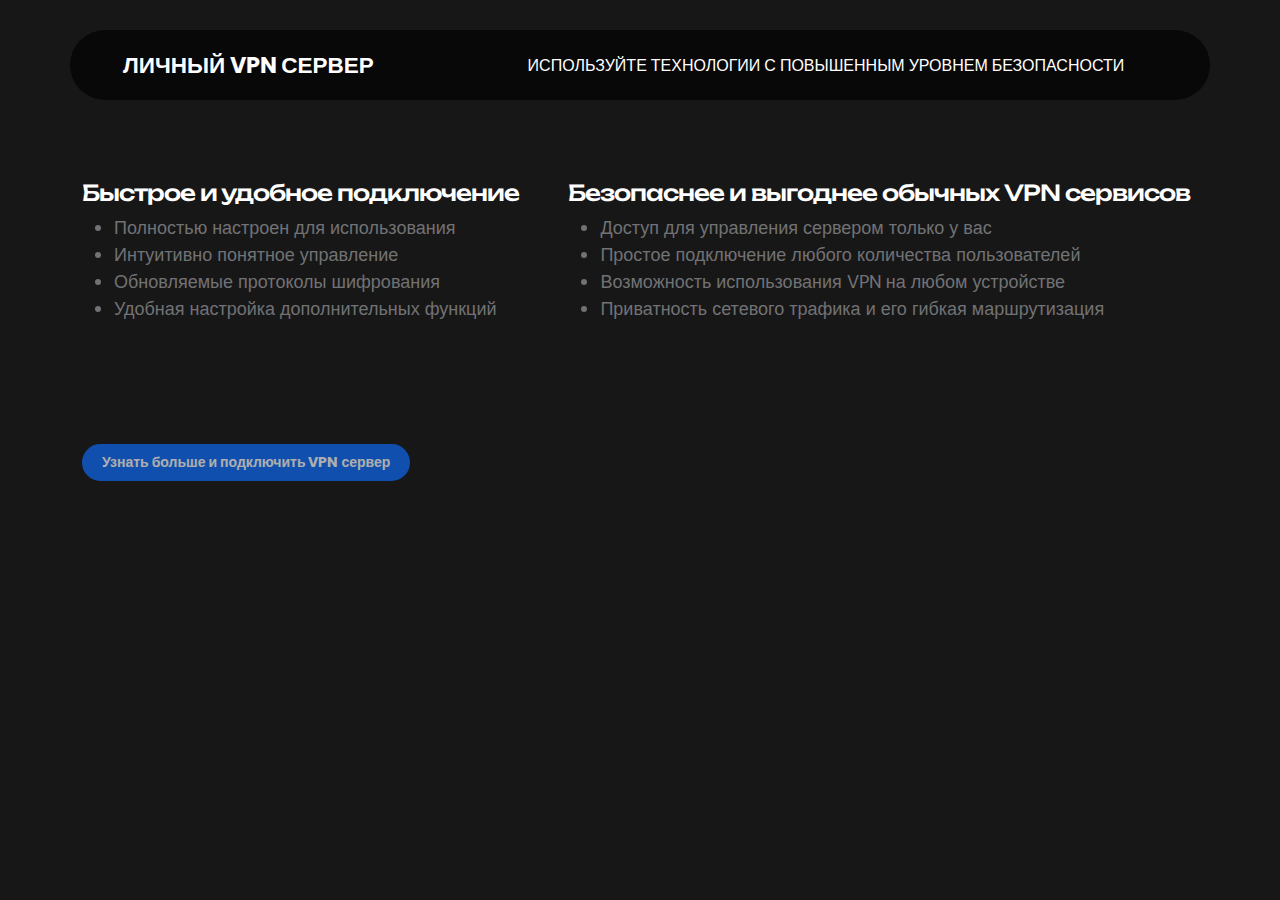
==== commit 54edfa21: "Update index.html" ====
--- a/index.html
+++ b/index.html
@@ -1,193 +1,151 @@
 <!doctype html>
 <html lang="ru">
-    <head>
-        <meta charset="utf-8">
-        <meta name="viewport" content="width=device-width, initial-scale=1">
+<head>
+    <meta charset="utf-8">
+    <meta name="viewport" content="width=device-width, initial-scale=1">
 
-        <meta name="description" content="">
-        <meta name="author" content="">
-		
-        <title>ПЕРСОНАЛЬНЫЙ VPN СЕРВЕР</title>
-		
-        <!-- CSS FILES -->                
-        <link rel="preconnect" href="https://fonts.googleapis.com">
-        
-        <link rel="preconnect" href="https://fonts.gstatic.com" crossorigin>
+    <meta name="description" content="Персональный VPN сервер с высоким уровнем безопасности и удобством использования.">
+    <meta name="author" content="VPN Team">
 
-        <link href="https://fonts.googleapis.com/css2?family=Poppins:ital,wght@0,200;0,400;0,700;1,200&family=Unbounded:wght@400;700&display=swap" rel="stylesheet">
-        
-        <link href="css/bootstrap.min.css" rel="stylesheet">
+    <title>Персональный VPN Сервер</title>
 
-        <link href="css/bootstrap-icons.css" rel="stylesheet">
+    <!-- CSS FILES -->                
+    <link rel="preconnect" href="https://fonts.googleapis.com">
+    <link rel="preconnect" href="https://fonts.gstatic.com" crossorigin>
+    <link href="https://fonts.googleapis.com/css2?family=Poppins:ital,wght@0,200;0,400;0,700;1,200&family=Unbounded:wght@400;700&display=swap" rel="stylesheet">
+    <link href="css/bootstrap.min.css" rel="stylesheet">
+    <link href="css/bootstrap-icons.css" rel="stylesheet">
+    <link href="css/tooplate-kool-form-pack.css" rel="stylesheet">
+    <link href="css/custom-styles.css" rel="stylesheet">
 
-        <link href="css/tooplate-kool-form-pack.css" rel="stylesheet">
-        
-        <style>
-            /* Custom CSS to align text block */
-            .text-content {
-                position: absolute;
-                top: 20%; /* Move the text up by 40% */
-                left: 7%; /* Align it to the left */
-                transform: translateY(0); /* No vertical translation */
-                color: white;
-                font-size: 50%; /* Increase font size by 50% */
-                line-height: 1.5; /* Add line height for readability */
-            }
-            .additional-text {
-                position: absolute;
-                top: 20%; /* Align with the first text block */
-                right: 7%; /* Align it to the right */
-                transform: translateY(0); /* No vertical translation */
-                color: white;
-                font-size: 50%; /* Increase font size by 50% */
-                line-height: 1.5; /* Add line height for readability */
-            }
-        </style>
-    </head>
-    
-    <body>
+    <style>
+        /* Custom CSS */
+        .text-content, .additional-text {
+            position: absolute;
+            top: 20%;
+            color: white;
+            font-size: 50%;
+            line-height: 1.5;
+        }
 
-        <main>
+        .additional-text {
+            right: 7%;
+        }
 
-            <header class="site-header">
-                <div class="container">
-                    <div class="row justify-content-between">
+        /* Общие стили для иконок и текста мессенджеров */
+        .messenger-link {
+            display: flex;
+            flex-direction: column;
+            align-items: center;
+        }
 
-                        <div class="col-lg-12 col-12 d-flex align-items-center">
-                            <a class="site-header-text d-flex justify-content-center align-items-center me-auto" href="index.html">
-                                <i class="bi-box"></i>
+        .messenger-icon {
+            font-size: 5rem;
+            color: #FFFFFF;
+        }
 
-                                <span style="font-size: 125%;">
-                                    PRIVATE VPN SERVER
-                                </span>
-                            </a>
+        .messenger-text {
+            font-size: 0.8rem;
+            color: #FFFFFF;
+        }
 
-                            <span class="text-white me-4 d-none d-lg-block">ЛИЧНЫЙ VPN СЕРВЕР</span>
-                            <div>
-                            <a class="bi-list offcanvas-icon" data-bs-toggle="offcanvas" href="#offcanvasMenu" role="button" aria-controls="offcanvasMenu"></a>
-                        </div>
+        .messenger-link:hover .messenger-icon,
+        .messenger-link:hover .messenger-text {
+            background-color: #25D366;
+        }
 
-                    </div>
-                </div>
-            </header>
+        .messenger-link:active .messenger-icon {
+            background-color: green;
+        }
 
-            <div class="offcanvas offcanvas-end" data-bs-scroll="true" tabindex="-1" id="offcanvasMenu" aria-labelledby="offcanvasMenuLabel">                
-                <div class="offcanvas-header">                    
-                    <button type="button" class="btn-close ms-auto" data-bs-dismiss="offcanvas" aria-label="Close"></button>
-                </div>
-                
-                <div class="offcanvas-body d-flex flex-column justify-content-center align-items-center">
-                    <nav>
-                        <ul>
-                            <li>
-                                <a href="register.html">РЕГИСТРАЦИЯ ИЛИ АВТОРИЗАЦИЯ</a>
-                            </li>
+        .messenger-link:active .messenger-text {
+            background-color: blue;
+        }
+    </style>
+</head>
+<body>
 
-                            <li>
-                                <a href="password-reset.html">СБРОС ПАРОЛЯ</a>
-                            </li>
-
-                            <li>
-                                <a href="404.html">404 Page</a>
-                            </li>
-
-                            <li>
-                                <a href="contact.html">КОНТАКТ</a>
-                            </li>
-                        </ul>
-                    </nav>
+<main>
+    <header class="site-header">
+        <div class="container">
+            <div class="row justify-content-between">
+                <div class="col-lg-12 d-flex align-items-center">
+                    <a class="site-header-text me-auto" href="index.html">
+                        <i class="bi-box"></i>
+                        <span style="font-size: 125%;">ЛИЧНЫЙ VPN СЕРВЕР</span>
+                    </a>
+                    <span class="text-white me-4 d-none d-lg-block">ИСПОЛЬЗУЙТЕ ТЕХНОЛОГИИ С ПОВЫШЕННЫМ УРОВНЕМ БЕЗОПАСНОСТИ</span>
+                    <a class="bi-list offcanvas-icon" data-bs-toggle="offcanvas" href="#offcanvasMenu" role="button"></a>
                 </div>
             </div>
+        </div>
+    </header>
 
-            <!-- Modal -->
-            <div class="modal fade" id="subscribeModal" tabindex="-1" aria-labelledby="subscribeModalLabel" aria-hidden="true">
-                <div class="modal-dialog modal-dialog-centered modal-dialog-scrollable">
-                    <div class="modal-content">
-                        <div class="modal-header">
-                            <button type="button" class="btn-close" data-bs-dismiss="modal" aria-label="Close"></button>
-                        </div>
+    <div class="offcanvas offcanvas-end" id="offcanvasMenu" tabindex="-1">
+        <div class="offcanvas-header">
+            <button type="button" class="btn-close" data-bs-dismiss="offcanvas" aria-label="Close"></button>
+        </div>
+        <div class="offcanvas-body">
+            <nav>
+                <ul>
+                    <li><a href="register.html">Регистрация или Авторизация</a></li>
+                    <li><a href="password-reset.html">Сброс Пароля</a></li>
+                    <li><a href="contact.html">Контакты</a></li>
+                </ul>
+            </nav>
+        </div>
+    </div>
 
-                        <div class="modal-body">
-                            <form action="#" method="get" class="custom-form mt-lg-4 mt-2" role="form">
-                                <h2 class="modal-title" id="subscribeModalLabel">Stay up to date</h2>
-
-                                <input type="email" name="email" id="email" pattern="[^ @]*@[^ @]*" class="form-control" placeholder="your@email.com" required="">
-
-                                <button type="submit" class="form-control">АВТОРИЗАЦИЯ</button>
-                            </form>
-                        </div>
-
-                        <div class="modal-footer justify-content-center">
-                            <p>By signing up, you agree to our Privacy Notice</p>
-                        </div>
-                    </div>
-                </div>
+    <section class="hero-section d-flex justify-content-center align-items-center" id="section_1">
+        <div class="container">
+            <div class="text-content">
+                <h5>Быстрое и удобное подключение</h5>
+                <ul style="color: #CCCCCC;">
+                    <li>Полностью настроен для использования</li>
+                    <li>Интуитивно понятное управление</li>
+                    <li>Обновляемые протоколы шифрования</li>
+                    <li>Удобная настройка дополнительных функций</li>
+                </ul>
             </div>
 
-            <section class="hero-section d-flex justify-content-center align-items-center" id="section_1">
-                <div class="container">
-                    <div class="row">
-                        <div class="col-lg-6 col-12 mx-auto">
-                            <div class="text-content">
-                                <h3>ИСПОЛЬЗОВАТЬ СЕЙЧАС</h3>
-                                <h5>БЫСТРОЕ И УДОБНОЕ ПОДКЛЮЧЕНИЕ</h5>
-                                <h5>VPN НА СОБСТВЕННОМ СЕРВЕРЕ</h5>
-								<br>
-                                <p style="color: #CCCCCC;">УСТОЙЧИВЫЕ НЕ ДЕТЕКТИРУЕМЫЕ ПРОТОКОЛЫ</p>
-                                <p style="color: #CCCCCC;">ПРИВАТНОСТЬ И БЕЗОПАСТНОСТЬ ДАННЫХ</p>								
-                                <p style="color: #CCCCCC;">В ЛЮБЫХ СЕТЯХ, ПРИЛОЖЕНИЯХ И СЕРВИСАХ</p>
-                                <br>
-                                <h3>ЛИЧНЫЙ VPN СЕРВЕР</h3>   
-								<br>
-                                <p style="color: #CCCCCC;">ПОЛНОСТЬЮ НАСТРОЕН ДЛЯ ИСПОЛЬЗОВАНИЯ</p>
-                                <p style="color: #CCCCCC;">ИНТУИТИВНО ПОНЯТНОЕ УПРАВЛЕНИЕ</p>
-                                <p style="color: #CCCCCC;">УДОБНАЯ НАСТРОЙКА ДОПОЛНИТЕЛЬНЫХ ФУНКЦИЙ</p>
-                                <p style="color: #CCCCCC;">ОБНОВЛЯЕМЫЕ ПРОТОКОЛЫ ШИФРОВАНИЯ</p>
-                                <br>
-                                <div>
-                                    <a href="register.html" class="custom-btn custom-border-btn btn">УЗНАТЬ БОЛЬШЕ И ПОДКЛЮЧИТЬ VPN СЕРВЕР</a>
-                                </div>
-                            </div>
-                        </div>
-                        <div class="col-lg-6 col-12 mx-auto">
-                            <div class="additional-text">
-                                <h3>VPN БЕСПЛАТНО</h3>
-                                <h5>ТЕСТ ПЕРИОД НОВОМУ ПОЛЬЗОВАТЕЛЮ</h5>
-								<h5>ПРОДЛЯЙТЕ ЕГО РАБОТУ РЕКОМЕНДУЯ НАС </h5>
-								<br>
-								<p style="color: #CCCCCC;">ЗА ПОДКЛЮЧЕНИЕ ПО ВАШЕЙ РЕКОМЕНДАЦИИ(ИНВАЙТУ)</p>
-                                <p style="color: #CCCCCC;">ПРЕДОСТАВИМ ПРИГЛАШЕННОМУ БЕСПЛАТНЫЙ VPN</p>
-                                <p style="color: #CCCCCC;">И ПРОДЛИМ СРОК ДЕЙСТВИЯ ВАШЕГО ТАРИФА</p>
-                                <br>								
-                                <h3>ЗА НЕСКОЛЬКО КЛИКОВ</h3>
-								<br> 
-								<p style="color: #CCCCCC;">ПОДЕЛИВШИСЬ ССЫЛКОЙ О НАС В ЛЮБОМ МЕССЕНДЖЕРЕ</p>
-                                <p style="color: #CCCCCC;">ПОЛУЧИТЕ ТЕСТОВЫЙ ПЕРИОД ИСПОЛЬЗОВАНИЯ VPN</p>
-                                <p style="color: #CCCCCC;">ИЛИ ПРОДЛЕНИЕ ДЕЙСТВУЮЩЕГО ТАРИФА БЕСПЛАТНО</p>                         
-                                <p style="color: #CCCCCC;">ИСПОЛЬЗУЙТЕ VPN БЕСПЛАТНО В МЕСТЕ С ДРУЗЬЯМИ</p>                         
-								<br>
-                                <div>
-                                    <a href="index_test.html" class="custom-btn custom-border-btn btn">ПОДЕЛИТСЯ И ПРОТЕСТИРОВАТЬ VPN БЕСПЛАТНО</a>
-                                </div>
-                            </div>
-                        </div>
-                    </div>
-                </div>
+            <div class="additional-text">
+                <h5>Безопаснее и выгоднее обычных VPN сервисов</h5>
+                <ul style="color: #CCCCCC;">
+                    <li>Доступ для управления сервером только у вас</li>
+                    <li>Простое подключение любого количества пользователей</li>
+                    <li>Возможность использования VPN на любом устройстве</li>
+                    <li>Приватность сетевого трафика и его гибкая маршрутизация</li>
+                </ul>
+            </div>
 
-                <div class="video-wrap">
-                    <video autoplay="" loop="" muted="" class="custom-video" poster="">
-                        <source src="videos/video.mp4" type="video/mp4">
-                        Ваш браузер не поддерживает тег video.
-                    </video>
-                </div>
-            </section>
-        </main>
+                  
+            <div>
+                <button id="connectBtn" class="custom-btn btn btn-primary mt-4" disabled>Узнать больше и подключить VPN сервер</button>
+            </div>
+        </div>
 
-        <!-- JAVASCRIPT FILES -->
-        <script src="js/jquery.min.js"></script>
-        <script src="js/bootstrap.bundle.min.js"></script>
-        <script src="js/countdown.js"></script>
-        <script src="js/init.js"></script>
+        <div class="video-wrap">
+            <video autoplay loop muted class="custom-video">
+                <source src="videos/video.mp4" type="video/mp4">
+                Ваш браузер не поддерживает тег video.
+            </video>
+        </div>
+    </section>
+</main>
 
-    </body>
+<!-- JAVASCRIPT FILES -->
+<script src="js/jquery.min.js"></script>
+<script src="js/bootstrap.bundle.min.js"></script>
+<script>
+    // Enable "Connect" button only after messenger link click
+    const connectBtn = document.getElementById('connectBtn');
+    const messengerLinks = document.querySelectorAll('.whatsapp-link, .telegram-link');
+
+    messengerLinks.forEach(link => {
+        link.addEventListener('click', () => {
+            connectBtn.disabled = false;
+        });
+    });
+</script>
+</body>
 </html>
--- a/css/custom-styles.css
+++ b/css/custom-styles.css
@@ -0,0 +1,98 @@
+/* custom-styles.css */
+body .container .row .col-lg-6 .col-12 .mx-auto .form-floating .form-control {
+    /* ваши стили */
+}
+
+
+/* Общие стили для иконок и текста мессенджеров */
+.messenger-link {
+    display: flex;
+    flex-direction: column;
+    align-items: center;
+}
+
+.messenger-icon {
+    font-size: 5rem; /* Замените на желаемый размер */
+    color: #ffffff;
+}
+
+.messenger-text {
+    font-size: 0.8rem; /* Уменьшен размер текста на 50% */
+    color: #FFFFFF;
+}
+
+.messenger-link:hover .messenger-icon,
+.messenger-link:hover .messenger-text {
+    background-color: #25D366; /* Зеленый цвет при наведении для WhatsApp */
+}
+
+.messenger-link:active .messenger-icon {
+    background-color: green; /* Замените на желаемый цвет */
+}
+
+.messenger-link:active .messenger-text {
+    background-color: blue; /* Замените на желаемый цвет */
+}
+
+/* Удалены дублирующиеся стили из HTML */
+.text-content, .additional-text {
+    position: absolute;
+    top: 20%; /* Move the text up by 20% */
+    color: white;
+    font-size: 50%; /* Increase font size by 50% */
+    line-height: 1.5; /* Add line height for readability */
+}
+
+.additional-text {
+    right: 7%; /* Align it to the right */
+}
+
+/* Добавлены общие стили для ссылок на WhatsApp и Telegram */
+.whatsapp-icon {
+    color: #25D366; /* Зеленый цвет для WhatsApp */
+}
+
+.telegram-icon {
+    color: #0088cc; /* Цвет Telegram */
+}
+
+.messenger-icons {
+    display: flex;
+    gap: 15px;
+    justify-content: center;
+    margin-top: 20px;
+}
+
+.icon-link {
+    text-decoration: none;
+}
+
+.messenger-icon {
+    display: inline-block;
+    width: 50px;
+    height: 50px;
+    background-size: contain;
+    background-repeat: no-repeat;
+    transition: all 0.3s ease;
+}
+
+/* Default styles for icons */
+.whatsapp {
+    background-image: url('icons/whatsapp.svg');
+}
+.telegram {
+    background-image: url('icons/telegram.svg');
+}
+.facebook {
+    background-image: url('icons/facebook.svg');
+}
+
+/* Hover and click effects */
+.icon-link:hover .messenger-icon,
+.icon-link:focus .messenger-icon {
+    filter: brightness(1.2) hue-rotate(90deg);
+}
+
+.icon-link:active .messenger-icon {
+    transform: scale(0.95);
+}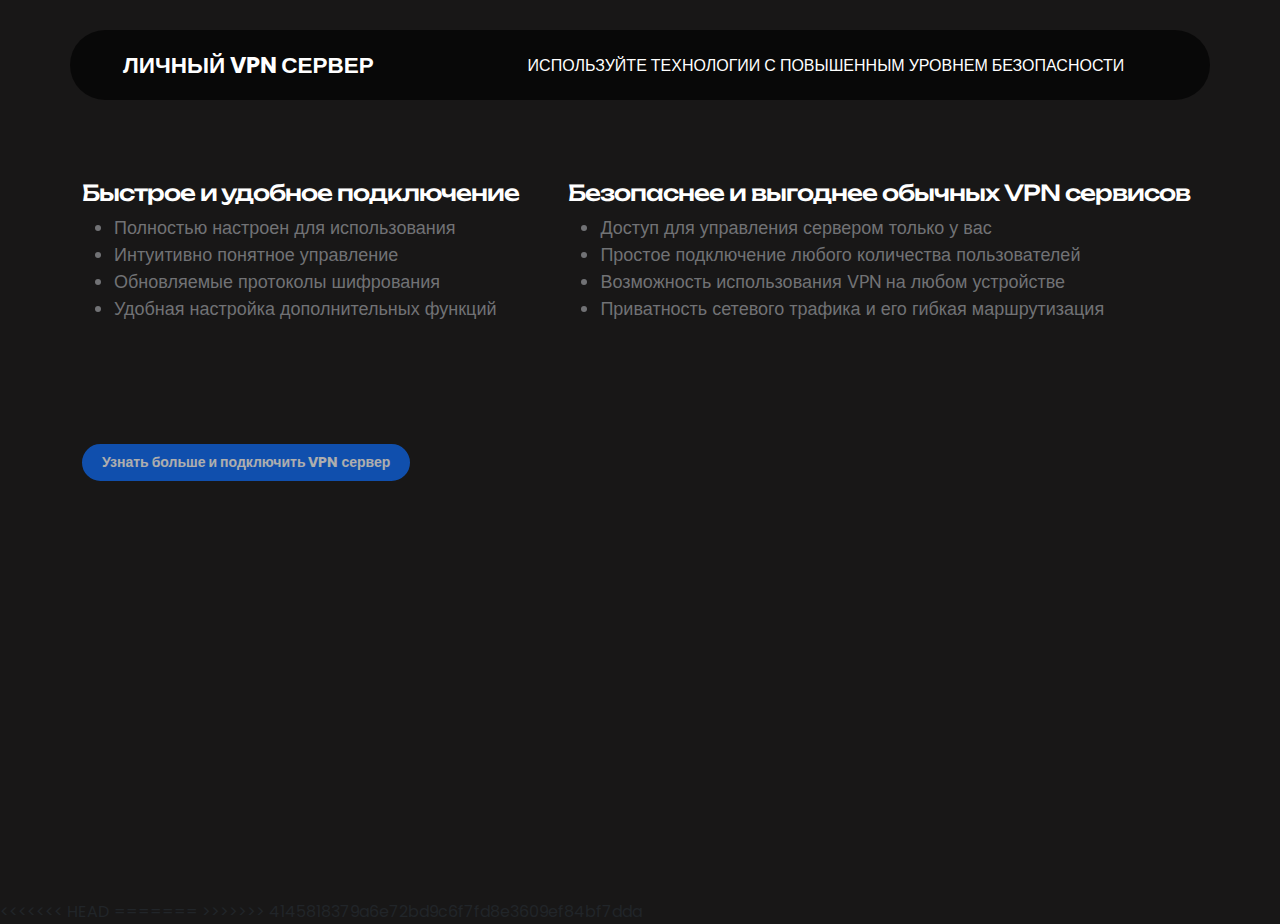
==== commit 7a20b07b: "https://dikiy1111325.github.io/site/" ====
--- a/index.html
+++ b/index.html
@@ -148,4 +148,8 @@
     });
 </script>
 </body>
+<<<<<<< HEAD
 </html>
+=======
+</html>
+>>>>>>> 4145818379a6e72bd9c6f7fd8e3609ef84bf7dda
